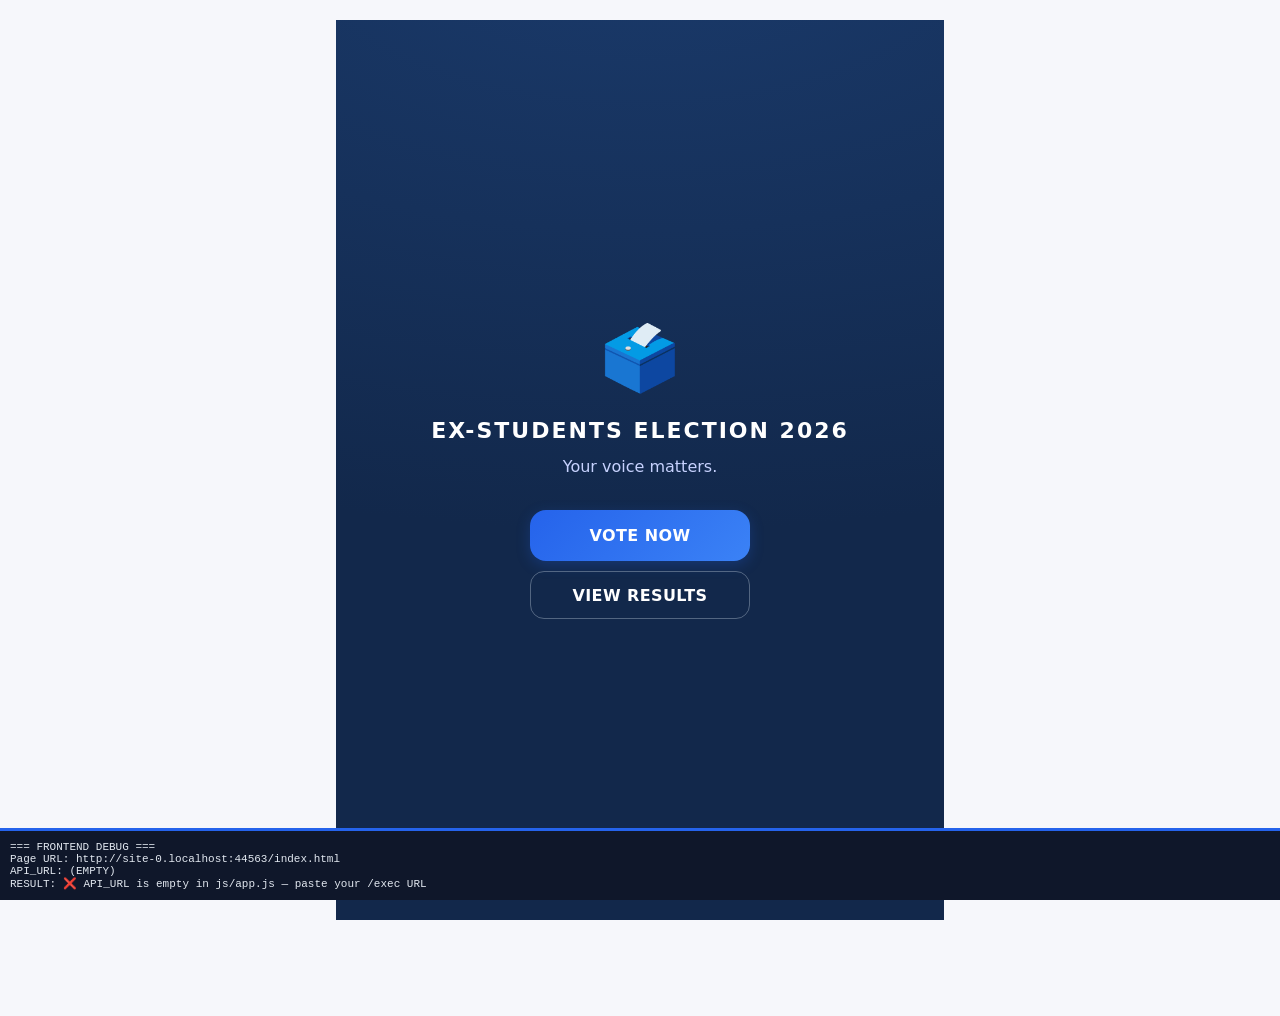
==== index.html @ b3be94a8 "Reset and rebuild" ====
<!doctype html>
<html lang="en">
<head>
<meta charset="utf-8">
<meta name="viewport" content="width=device-width, initial-scale=1, viewport-fit=cover">
<title>Ex-Students Election 2026</title>
<link rel="stylesheet" href="./css/style.css?v=20">
</head>
<body>

<!-- WELCOME -->
<section id="screen-welcome" class="screen active">
  <div class="hero">
    <div class="logo">🗳️</div>
    <h1>EX-STUDENTS ELECTION 2026</h1>
    <p>Your voice matters.</p>
    <button class="btn btn-primary btn-lg" id="vote-now-btn" type="button">VOTE NOW</button>
    <a class="btn btn-ghost" href="./results.html">VIEW RESULTS</a>
  </div>
</section>

<!-- LOGIN -->
<section id="screen-login" class="screen">
  <div class="form-card">
    <h2>Enter your registered phone number</h2>
    <form id="login-form" autocomplete="off" novalidate>
      <label class="field">
        <span>Phone number</span>
        <div class="input-group">
          <span class="prefix">+234</span>
          <input type="tel" name="phone" inputmode="numeric" pattern="[0-9]*"
                 maxlength="11" required placeholder="8012345678">
        </div>
      </label>
      <button class="btn btn-primary btn-lg" type="submit" id="login-btn"
              style="width:100%">CONTINUE</button>
      <p class="error-msg" id="login-error" role="alert"></p>
    </form>
  </div>
</section>

<!-- BALLOT -->
<section id="screen-ballot" class="screen">
  <header class="app-header">
    <div>
      <div class="progress" id="progress">STEP 1 OF 1</div>
      <div id="welcome-name" style="font-weight:700;margin-top:4px"></div>
    </div>
  </header>
  <h2 class="position-title" id="position-title">POSITION</h2>
  <div id="nominee-grid"></div>
  <div class="actions">
    <button class="btn btn-ghost" id="back-btn" type="button" hidden>← BACK</button>
    <button class="btn btn-primary" id="continue-btn" type="button" disabled>CONTINUE →</button>
  </div>
</section>

<!-- REVIEW -->
<section id="screen-review" class="screen">
  <header class="app-header"><h2 style="margin:0">Review your vote</h2></header>
  <ul class="review-list" id="review-list"></ul>
  <div class="actions">
    <button class="btn btn-ghost" id="change-btn" type="button">CHANGE</button>
    <button class="btn btn-primary" id="submit-btn" type="button">SUBMIT VOTE</button>
  </div>
</section>

<!-- SUCCESS -->
<section id="screen-success" class="screen">
  <div class="success">
    <div class="check">✓</div>
    <h2 id="success-title">VOTE RECORDED</h2>
    <p id="success-sub">Thank you.</p>
  </div>
</section>

<!-- CONFIRM MODAL -->
<div class="modal" id="confirm-modal" hidden>
  <div class="modal-card">
    <h3>Are you sure?</h3>
    <p>You cannot vote again after submission.</p>
    <div class="modal-actions">
      <button class="btn btn-ghost" id="cancel-btn" type="button">CANCEL</button>
      <button class="btn btn-primary" id="confirm-btn" type="button">CONFIRM</button>
    </div>
  </div>
</div>

<!--
  Script order matters:
  1. app.js defines the API URL + wires up all vote-screen handlers.
     It must run BEFORE the small inline handler, and it must not
     throw if any element is missing.
  2. The inline script only handles the welcome → login transition,
     wrapped in a DOMContentLoaded + null-check so it can never crash
     the page.
  3. debug.js is loaded last so it can report on the state of app.js.
-->
<script src="./js/app.js?v=20"></script>
<script>
  (function () {
    function goToLogin() {
      var screens = document.querySelectorAll('.screen');
      for (var i = 0; i < screens.length; i++) screens[i].classList.remove('active');
      var login = document.getElementById('screen-login');
      if (login) login.classList.add('active');
    }
    document.addEventListener('DOMContentLoaded', function () {
      var btn = document.getElementById('vote-now-btn');
      if (btn) btn.addEventListener('click', goToLogin);
    });
  })();
</script>
<script src="./js/debug.js?v=20"></script>

</body>
</html>
---- css/style.css ----
:root{
  --navy:#12284b; --navy2:#1a3a6b; --blue:#2563eb; --blue2:#3b82f6;
  --gold:#f2b705; --green:#16a34a; --red:#dc2626;
  --bg:#f6f7fb; --card:#fff; --ink:#0f172a; --muted:#64748b;
  --radius:14px; --font:system-ui,-apple-system,"Segoe UI",Roboto,Arial,sans-serif;
}
*{box-sizing:border-box}
body{margin:0;font-family:var(--font);color:var(--ink);background:var(--bg);min-height:100dvh}
a{color:inherit;text-decoration:none}
button{font:inherit;cursor:pointer}

/* Welcome */
.hero{min-height:100dvh;display:flex;flex-direction:column;align-items:center;justify-content:center;
  text-align:center;padding:32px 20px;gap:10px;
  background:radial-gradient(1200px 600px at 50% -10%,var(--navy2),var(--navy));color:#fff}
.hero .logo{font-size:64px}
.hero h1{font-size:22px;letter-spacing:2px;margin:12px 0 0;font-weight:800}
.hero p{color:#c7d2fe;margin:4px 0 24px}
.hero .btn{min-width:220px}

/* Screens */
.screen{display:none;padding:20px 16px 96px;max-width:640px;margin:0 auto}
.screen.active{display:block;animation:fadeUp .35s ease both}
@keyframes fadeUp{from{opacity:0;transform:translateY(10px)}to{opacity:1;transform:none}}

/* Buttons */
.btn{display:inline-flex;align-items:center;justify-content:center;
  border:none;border-radius:var(--radius);padding:13px 20px;min-height:48px;
  font-weight:700;letter-spacing:.4px;transition:transform .2s,box-shadow .2s}
.btn:active{transform:scale(.97)}
.btn-primary{background:linear-gradient(135deg,var(--blue),var(--blue2));color:#fff;box-shadow:0 4px 14px rgba(37,99,235,.25)}
.btn-primary[disabled]{opacity:.5;cursor:not-allowed;box-shadow:none}
.btn-ghost{background:transparent;color:inherit;border:1.5px solid rgba(148,163,184,.5)}
.btn-lg{padding:16px 22px;font-size:16px;border-radius:16px}

/* Form */
.form-card{background:var(--card);border-radius:var(--radius);padding:22px;
  box-shadow:0 6px 24px rgba(15,23,42,.08);max-width:440px;margin:40px auto 0}
.form-card h2{margin:0 0 20px;font-size:20px}
.field{display:block;margin-bottom:16px}
.field span{display:block;font-size:13px;color:var(--muted);margin-bottom:6px;font-weight:600}
.input-group{display:flex;align-items:center;background:#f1f5f9;border-radius:10px;
  overflow:hidden;border:1.5px solid transparent;transition:border .2s,background .2s}
.input-group:focus-within{border-color:var(--blue2);background:#fff;box-shadow:0 0 0 4px rgba(59,130,246,.15)}
.input-group .prefix{padding:14px 12px;background:#e2e8f0;font-weight:700;color:var(--navy2)}
.input-group input{flex:1;border:none;background:transparent;padding:14px 12px;font-size:16px;outline:none}
.error-msg{color:var(--red);font-size:14px;margin:10px 0 0;min-height:18px;text-align:center}

/* Header */
.app-header{display:flex;align-items:center;justify-content:space-between;gap:10px;margin:4px 0 16px}
.progress{font-size:12px;color:var(--muted);font-weight:700;letter-spacing:1px}
.position-title{font-size:24px;margin:16px 0 20px;letter-spacing:1px;font-weight:800;color:var(--navy2)}

/* Nominee cards */
#nominee-grid{display:grid;gap:14px;grid-template-columns:1fr}
@media (min-width:560px){#nominee-grid{grid-template-columns:1fr 1fr}}
.nominee-card{position:relative;background:var(--card);border-radius:var(--radius);
  overflow:hidden;box-shadow:0 2px 10px rgba(15,23,42,.08);border:2px solid transparent;
  cursor:pointer;transition:transform .28s,border-color .28s,box-shadow .28s;
  opacity:0;transform:translateY(12px);animation:cardIn .4s ease forwards}
@keyframes cardIn{to{opacity:1;transform:none}}
.nominee-card img{width:100%;height:200px;object-fit:cover;display:block;
  background:#e2e8f0;transition:transform .4s}
.nominee-card.selected{transform:scale(1.02);border-color:var(--blue);
  box-shadow:0 10px 28px rgba(37,99,235,.25)}
.nominee-card.selected img{transform:scale(1.06)}
.card-body{padding:14px;text-align:center}
.card-name{font-weight:800;font-size:16px;margin-bottom:10px}
.select-btn{width:100%;padding:12px;border-radius:10px;border:none;
  background:#eef2ff;color:var(--navy2);font-weight:700;font-size:14px;transition:background .2s,color .2s}
.nominee-card.selected .select-btn{background:var(--blue);color:#fff}
.nominee-card.selected .select-btn::before{content:'✓ '}
.checkmark{position:absolute;top:10px;right:10px;width:32px;height:32px;border-radius:50%;
  background:var(--blue);color:#fff;display:flex;align-items:center;justify-content:center;
  font-size:18px;opacity:0;transform:scale(.4);transition:opacity .25s,transform .25s}
.nominee-card.selected .checkmark{opacity:1;transform:scale(1)}

/* Sticky actions */
.actions{position:fixed;left:0;right:0;bottom:0;
  padding:14px 16px calc(14px + env(safe-area-inset-bottom));
  background:linear-gradient(180deg,rgba(246,247,251,0),rgba(246,247,251,1) 50%);
  display:flex;gap:10px;justify-content:center;max-width:640px;margin:0 auto;z-index:5}
.actions .btn{flex:1;max-width:280px}

/* Review */
.review-list{list-style:none;padding:0;margin:0 0 20px}
.review-list li{background:var(--card);border-radius:10px;padding:14px 16px;
  margin-bottom:10px;display:flex;justify-content:space-between;
  box-shadow:0 2px 10px rgba(15,23,42,.06)}
.review-list .rv-pos{font-size:12px;color:var(--muted);font-weight:700;letter-spacing:.5px;text-transform:uppercase}
.review-list .rv-who{font-weight:700}

/* Success */
.success{padding:60px 24px;text-align:center;max-width:520px;margin:0 auto}
.success .check{width:100px;height:100px;border-radius:50%;background:var(--green);
  color:#fff;font-size:52px;display:flex;align-items:center;justify-content:center;
  margin:0 auto 22px;animation:pop .5s cubic-bezier(.2,.9,.3,1.5) both}
@keyframes pop{from{transform:scale(.3);opacity:0}to{transform:scale(1);opacity:1}}
.success h2{margin:0 0 8px;font-size:22px;letter-spacing:1px}
.success p{color:var(--muted);margin:0}

/* Modal */
.modal{position:fixed;inset:0;background:rgba(15,23,42,.55);display:flex;
  align-items:center;justify-content:center;padding:20px;z-index:50}
.modal[hidden]{display:none}
.modal-card{background:#fff;border-radius:var(--radius);padding:24px;max-width:420px;width:100%;
  box-shadow:0 20px 60px rgba(15,23,42,.3);animation:pop .25s ease both}
.modal-card h3{margin:0 0 10px;font-size:18px}
.modal-card p{margin:0 0 20px;color:var(--muted);line-height:1.5}
.modal-actions{display:flex;gap:10px}
.modal-actions .btn{flex:1}

/* Results */
.results-wrap{max-width:720px;margin:0 auto;padding:24px 16px 60px}
.results-wrap h1{font-size:20px;text-align:center;margin:0 0 8px}
.badge{display:block;text-align:center;font-size:12px;font-weight:800;
  letter-spacing:1.5px;padding:6px 12px;border-radius:999px;
  width:max-content;margin:0 auto 24px;background:#fff;color:var(--muted);
  box-shadow:0 2px 8px rgba(15,23,42,.08)}
.badge.live{background:#dcfce7;color:#166534}
.badge.final{background:var(--gold);color:#111}
.pos-block{background:#fff;border-radius:var(--radius);padding:20px;margin-bottom:18px;
  box-shadow:0 2px 10px rgba(15,23,42,.06);
  opacity:0;transform:translateY(8px);animation:cardIn .4s ease forwards}
.pos-block h3{margin:0 0 14px;font-size:14px;letter-spacing:2px;color:var(--navy2)}
.cand{display:grid;grid-template-columns:1fr auto;gap:6px 12px;margin-bottom:14px;align-items:center}
.cand-name{font-weight:700;font-size:14px}
.cand-votes{font-weight:800;color:var(--navy2);font-size:14px}
.bar{grid-column:1/-1;height:10px;background:#e2e8f0;border-radius:999px;overflow:hidden}
.bar > span{display:block;height:100%;background:linear-gradient(90deg,var(--blue),var(--blue2));
  width:0;transition:width .9s ease}

@media (prefers-reduced-motion: reduce){
  *,*::before,*::after{animation:none !important;transition:none !important}
}
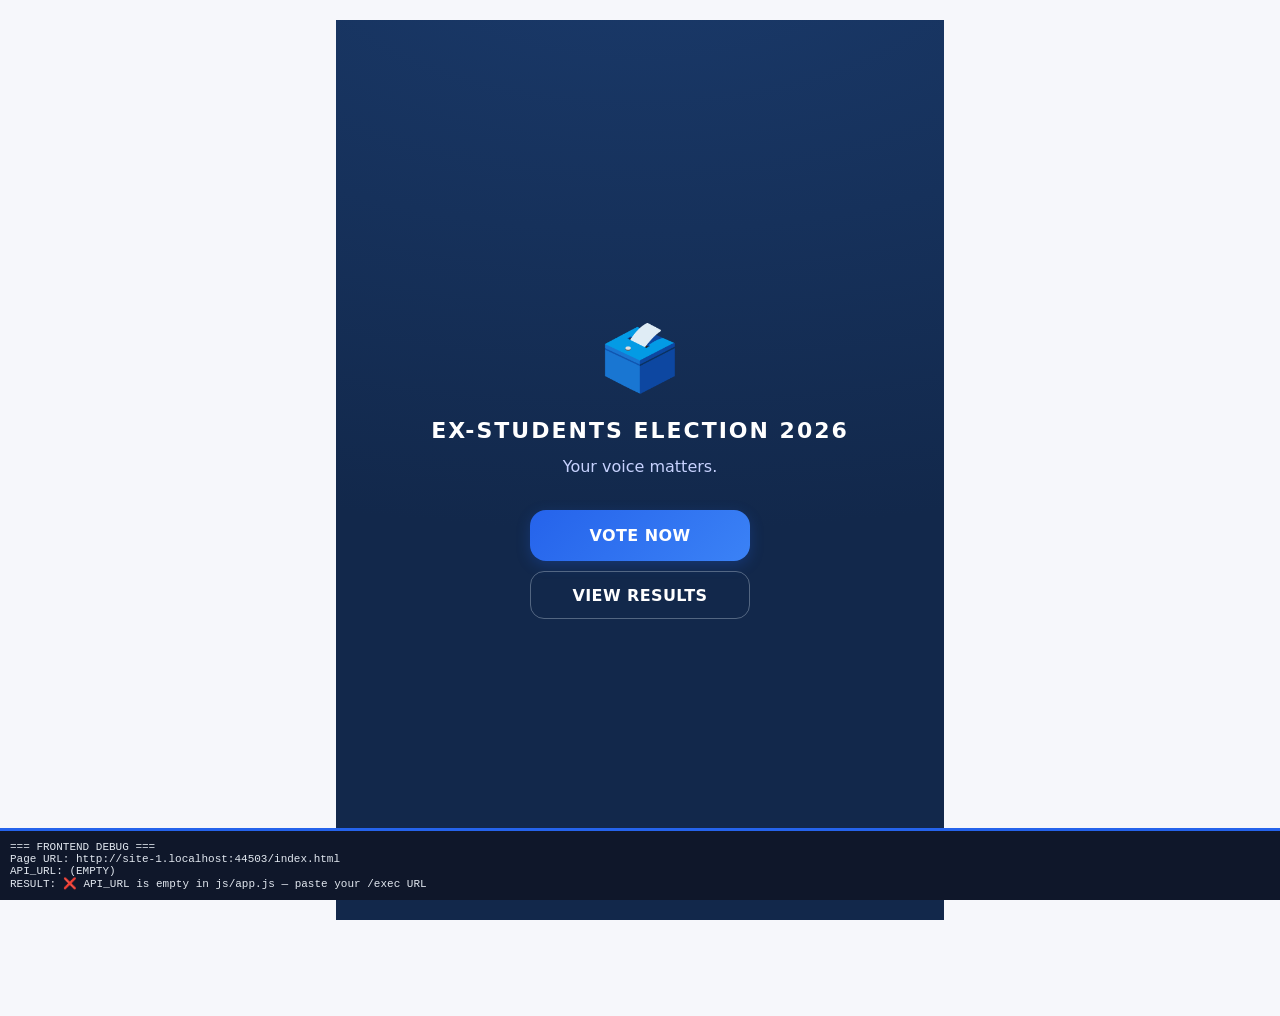
==== commit 87652e47: "Reset and rebuild" ====
--- a/index.html
+++ b/index.html
@@ -110,8 +110,19 @@
       if (btn) btn.addEventListener('click', goToLogin);
     });
   })();
+
+
+    
 </script>
+
+
+    
+<script src="./js/app.js?v=20"></script>
 <script src="./js/debug.js?v=20"></script>
 
+
+
+
+    
 </body>
 </html>
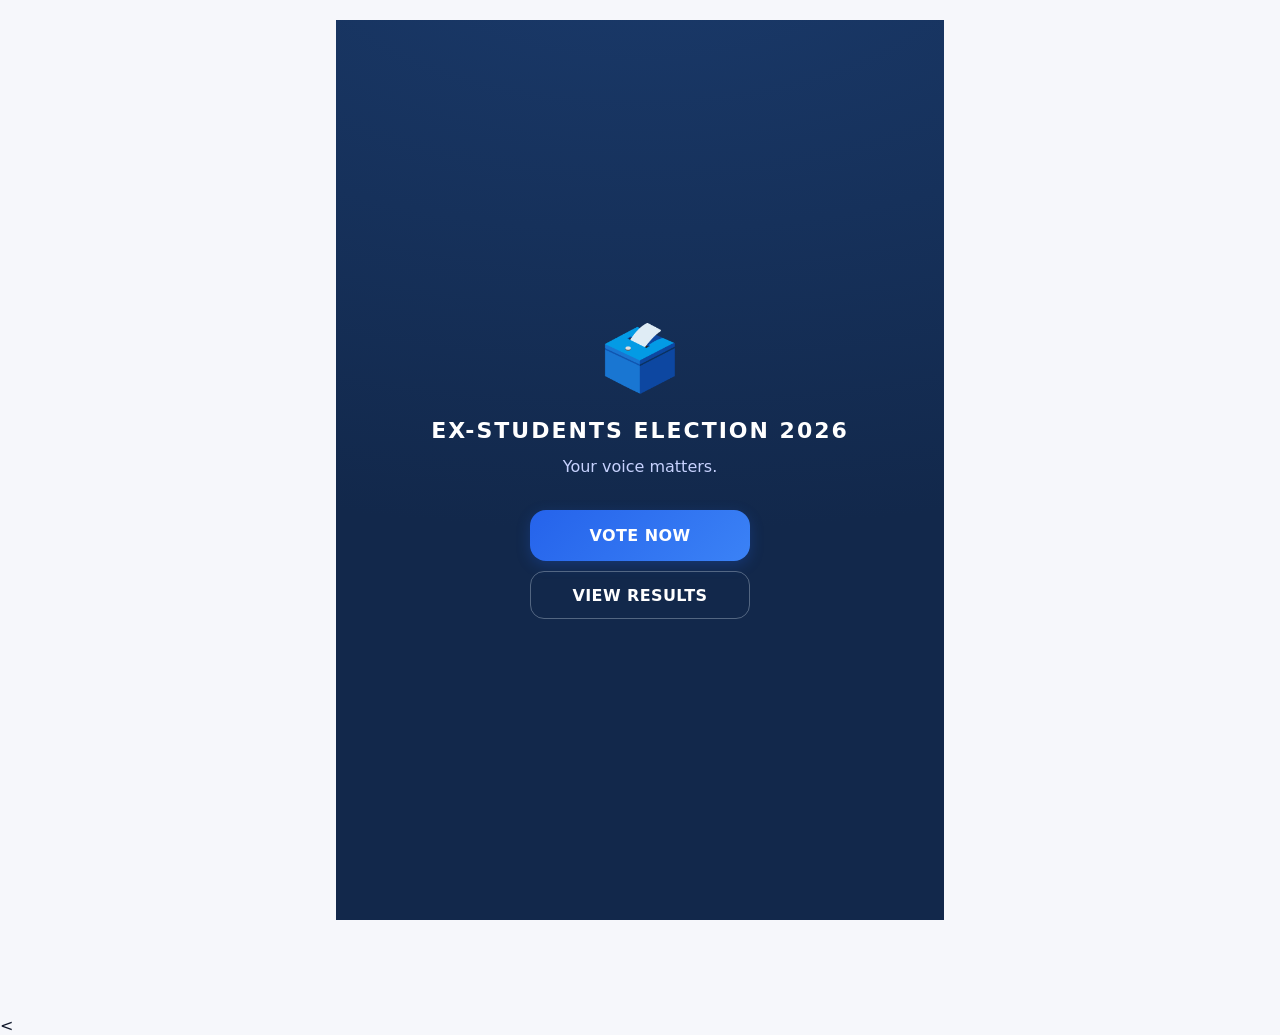
==== commit f494a7b1: "Reset and rebuild" ====
--- a/index.html
+++ b/index.html
@@ -117,9 +117,8 @@
 
 
     
-<script src="./js/app.js?v=20"></script>
 <script src="./js/debug.js?v=20"></script>
-
+<
 
 
 
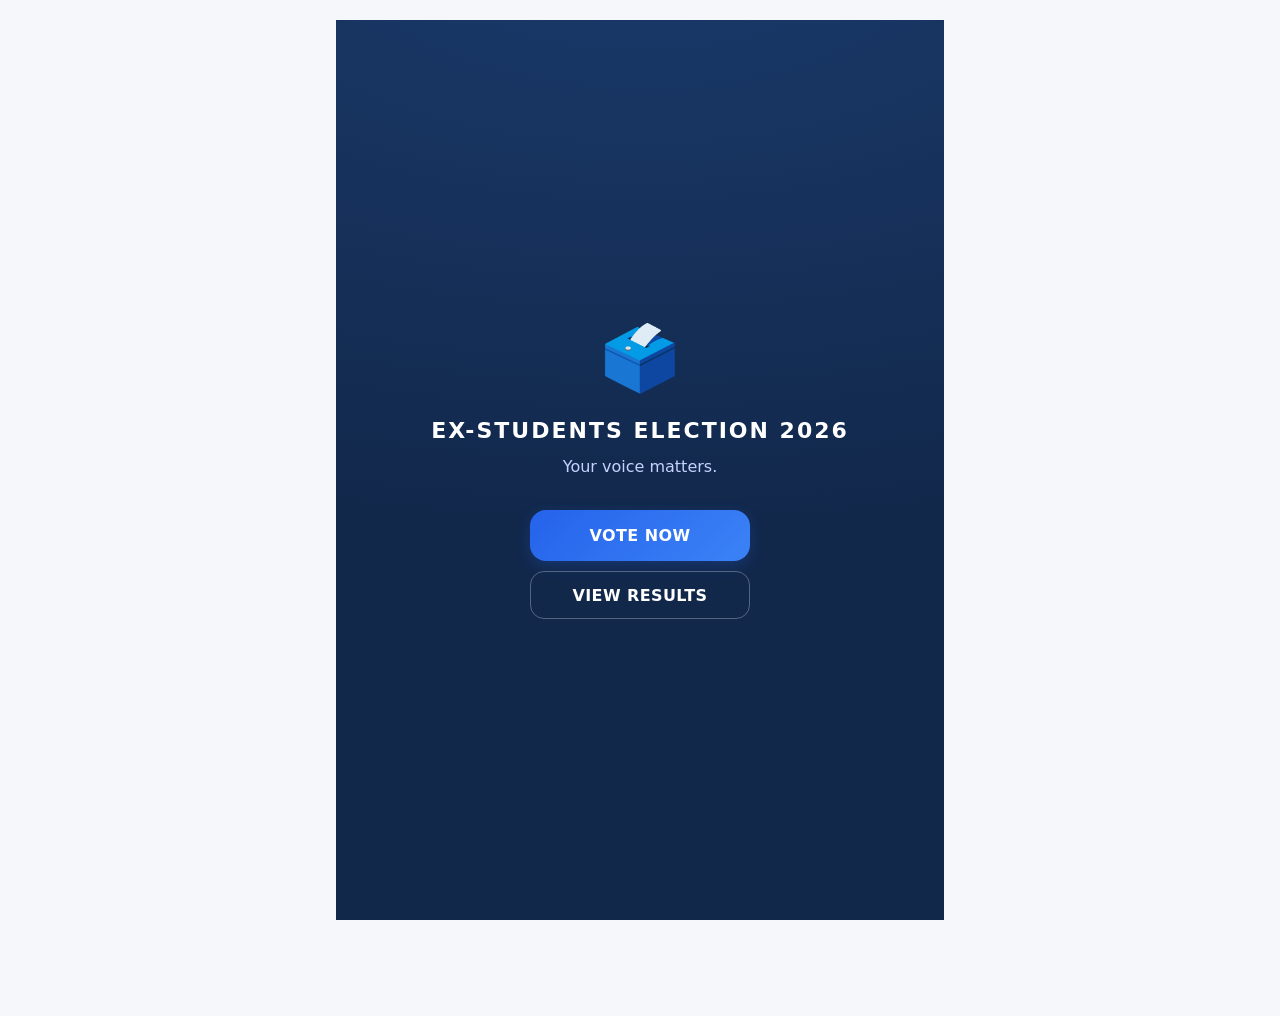
==== commit 50bf509f: "Reset and rebuild" ====
--- a/index.html
+++ b/index.html
@@ -116,9 +116,7 @@
 </script>
 
 
-    
 <script src="./js/debug.js?v=20"></script>
-<
 
 
 
